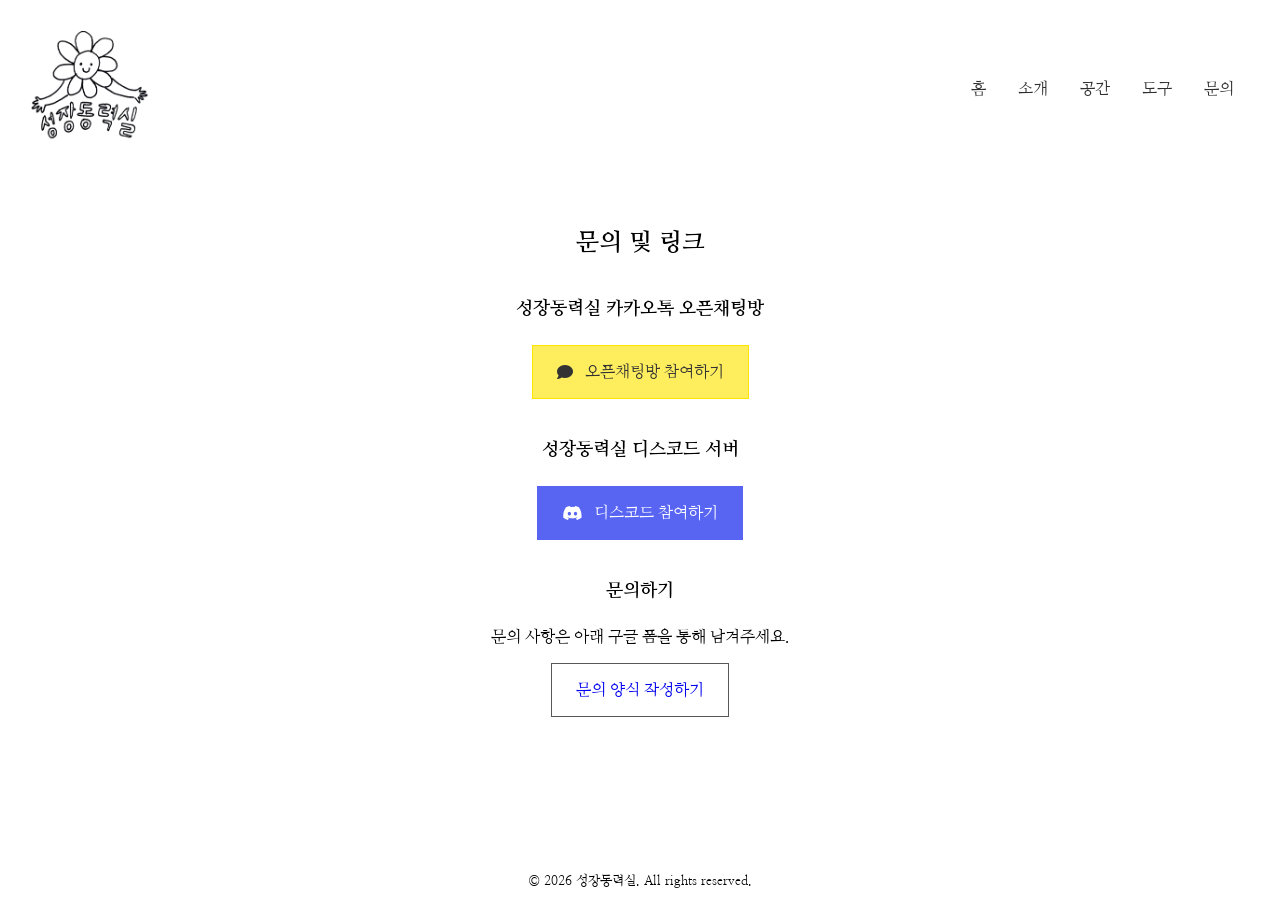
==== contact.html @ 50b49fe2 "initial commit" ====
<!doctype html>
<html lang="ko">
  <head>
    <meta charset="UTF-8" />
    <meta name="viewport" content="width=device-width, initial-scale=1.0" />
    <meta
      name="description"
      content="성장동력실의 연락 및 문의 페이지입니다. 카톡 오픈채팅방과 디스코드 서버 링크, 그리고 문의 양식을 통해 성장동력실에 연락할 수 있습니다."
    />
    <meta name="author" content="Ingrid Koh" />
    <title>연락 및 문의</title>
    <link
      href="https://fonts.googleapis.com/css2?family=Nanum+Myeongjo:wght@400;700&display=swap"
      rel="stylesheet"
    />
    <link rel="stylesheet" href="style.css" />
    <link rel="stylesheet" href="contact.css" />
    <link
      rel="stylesheet"
      href="https://cdnjs.cloudflare.com/ajax/libs/font-awesome/6.5.0/css/all.min.css"
    />
  </head>
  <body>
    <header>
      <a href="index.html" class="logo">
        <img src="illust-hero.png" alt="성장동력실 로고" />
      </a>
      <nav>
        <ul>
          <li><a href="index.html">홈</a></li>
          <li><a href="who-we-are.html">소개</a></li>
          <li><a href="study-space.html">공간</a></li>
          <li><a href="tools.html">도구</a></li>
          <li><a href="contact.html">문의</a></li>
        </ul>
      </nav>
    </header>

    <main>
      <h2>문의 및 링크</h2>

      <section id="kakao">
        <h2>성장동력실 카카오톡 오픈채팅방</h2>
        <a
          href="https://open.kakao.com/o/ggrXez5h"
          target="_blank"
          rel="noopener noreferrer"
          class="social-link kakao"
        >
          <i class="fa-solid fa-comment"></i>
          오픈채팅방 참여하기
        </a>
      </section>

      <section id="discord">
        <h2>성장동력실 디스코드 서버</h2>
        <a
          href="https://discord.gg/X3T97wVYXd"
          target="_blank"
          rel="noopener noreferrer"
          class="social-link discord"
        >
          <i class="fa-brands fa-discord"></i>
          디스코드 참여하기
        </a>
      </section>

      <section id="inquiry">
        <h2>문의하기</h2>
        <p>문의 사항은 아래 구글 폼을 통해 남겨주세요.</p>
        <a
          href="https://docs.google.com/forms/d/e/1FAIpQLSdsNwufP9dA5xRJlw2Zbqz-J8GXjS5h3ZoUSTIDv5auiPWZqw/viewform?usp=header"
          target="_blank"
          rel="noopener noreferrer"
          class="social-link"
          >문의 양식 작성하기</a
        >

        <!-- <p>문의 사항은 아래 메세지로 남겨주세요.</p>

        <form action="#" method="POST">
          <label for="nickname">카톡방 닉네임:</label>
          <input type="text" id="nickname" name="nickname" required />

          <label for="email">이메일:</label>
          <input type="email" id="email" name="email" required />

          <label for="message">메세지:</label>
          <textarea id="message" name="message" rows="10" cols="50"></textarea>

          <button type="submit">보내기</button>
        </form> -->
      </section>
    </main>

    <footer>
      <p>&copy; 2026 성장동력실. All rights reserved.</p>
    </footer>
  </body>
</html>
---- style.css ----
* {
  box-sizing: border-box;
  margin: 0;
  padding: 0;
}

body {
  background-color: #fff;
  font-family: "Nanum Myeongjo", serif;
  display: flex;
  flex-direction: column;
  min-height: 100vh;
}

header {
  display: flex;
  justify-content: space-between;
  align-items: center;
  padding: 30px;
  margin: 0px 0px 10px;
}

main {
  flex-grow: 1;
}

.logo img {
  width: 120px;
  height: auto;
}

nav ul {
  display: flex;
  list-style: none;
  justify-content: space-around;
}

li {
  padding: 0 1rem;
}

nav a:link {
  text-decoration: none;
  color: rgb(46, 46, 46);
}

nav a:visited {
  color: rgb(46, 46, 46);
}

nav a:hover {
  color: rgb(184, 161, 229);
  text-decoration: underline;
}

footer {
  font-size: small;
  padding: 30px 15px 10px;
  margin: 10px 0px 0px;
}
---- contact.css ----
main {
  flex-grow: 1;
  display: flex;
  flex-direction: column;
  align-items: center;
  padding: 40px 20px;
  gap: 40px;
}

main h2 {
  text-align: center;
}

section {
  width: 100%;
  max-width: 600px;
  display: flex;
  flex-direction: column;
  gap: 16px;
}

section h2 {
  font-size: 18px;
  margin-bottom: 8px;
}

.social-link {
  display: flex;
  align-items: center;
  align-self: center;
  gap: 12px;
  padding: 16px 24px;
  text-decoration: none;
  font-size: 16px;
  border: 1px solid #585858;
  transition: background-color 0.3s;
  max-width: 300px;
}

.social-link:visited {
  color: #333;
}

.discord:visited {
  color: white;
}

.social-link:hover {
  background-color: #f5f5f5;
}

.kakao {
  color: #333;
  background-color: #feee5e;
  border-color: #fee500;
}

.discord {
  color: white;
  background-color: #5865f2;
  border-color: #5865f2;
}

p {
  text-align: center;
}

/* 
form {
  display: flex;
  flex-direction: column;
  gap: 16px;
  width: 100%;
}

label {
  padding-left: 14px;
  font-size: 14px;
  color: #333;
}

input,
textarea {
  width: 100%;
  padding: 10px 14px;
  border: 1px solid #585858;
  font-family: "Nanum Myeongjo", serif;
  font-size: 14px;
  background-color: #fff;
}

input:focus,
textarea:focus {
  outline: none;
  border-color: #333;
}

button[type="submit"] {
  align-self: flex-start;
  padding: 12px 32px;
  background-color: #333;
  color: white;
  border: none;
  font-family: "Nanum Myeongjo", serif;
  font-size: 14px;
  cursor: pointer;
  transition: background-color 0.3s;
}

button[type="submit"]:hover {
  background-color: #555;
}
*/
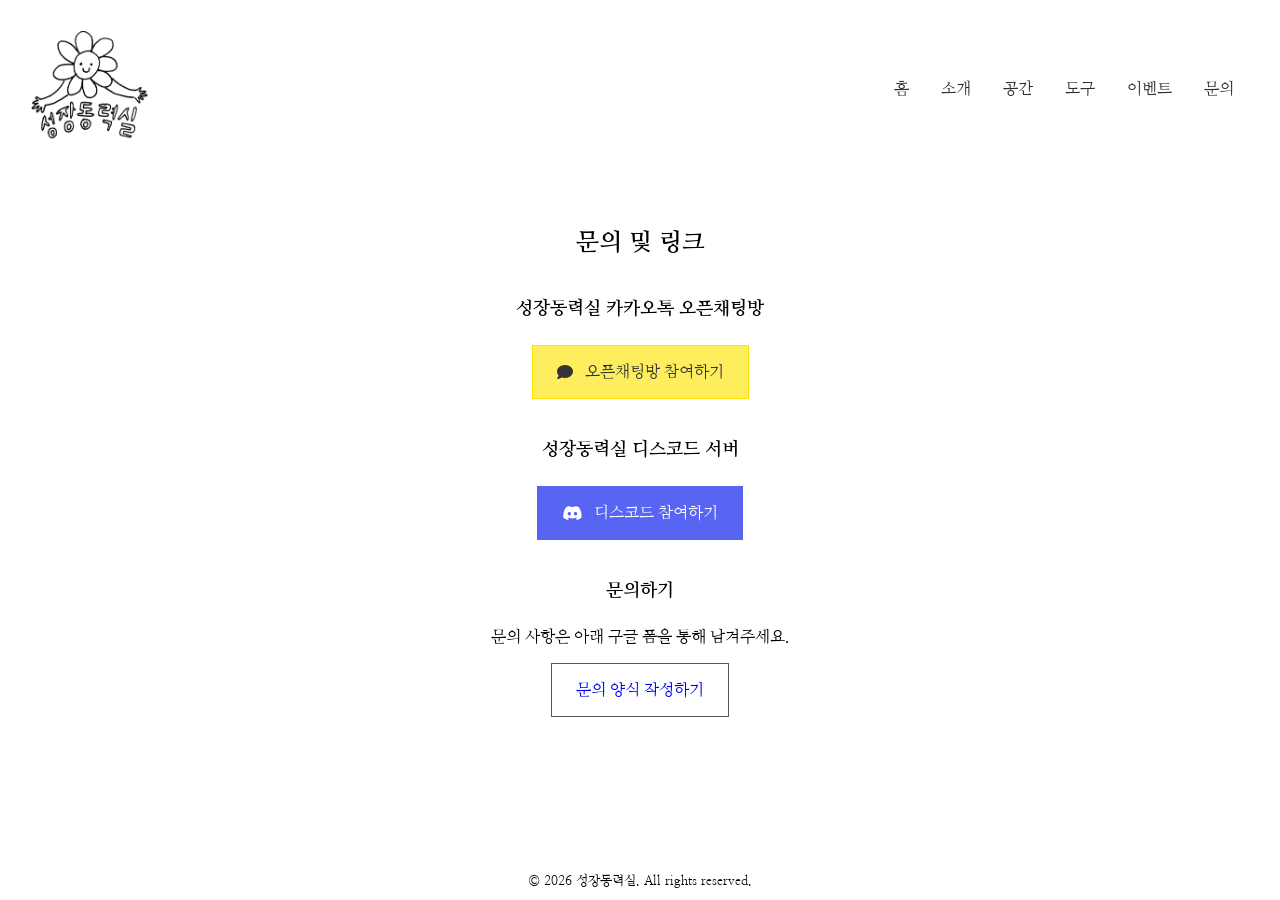
==== commit 49b52e53: "add events files" ====
--- a/contact.html
+++ b/contact.html
@@ -31,6 +31,7 @@
           <li><a href="who-we-are.html">소개</a></li>
           <li><a href="study-space.html">공간</a></li>
           <li><a href="tools.html">도구</a></li>
+          <li><a href="events.html">이벤트</a></li>
           <li><a href="contact.html">문의</a></li>
         </ul>
       </nav>
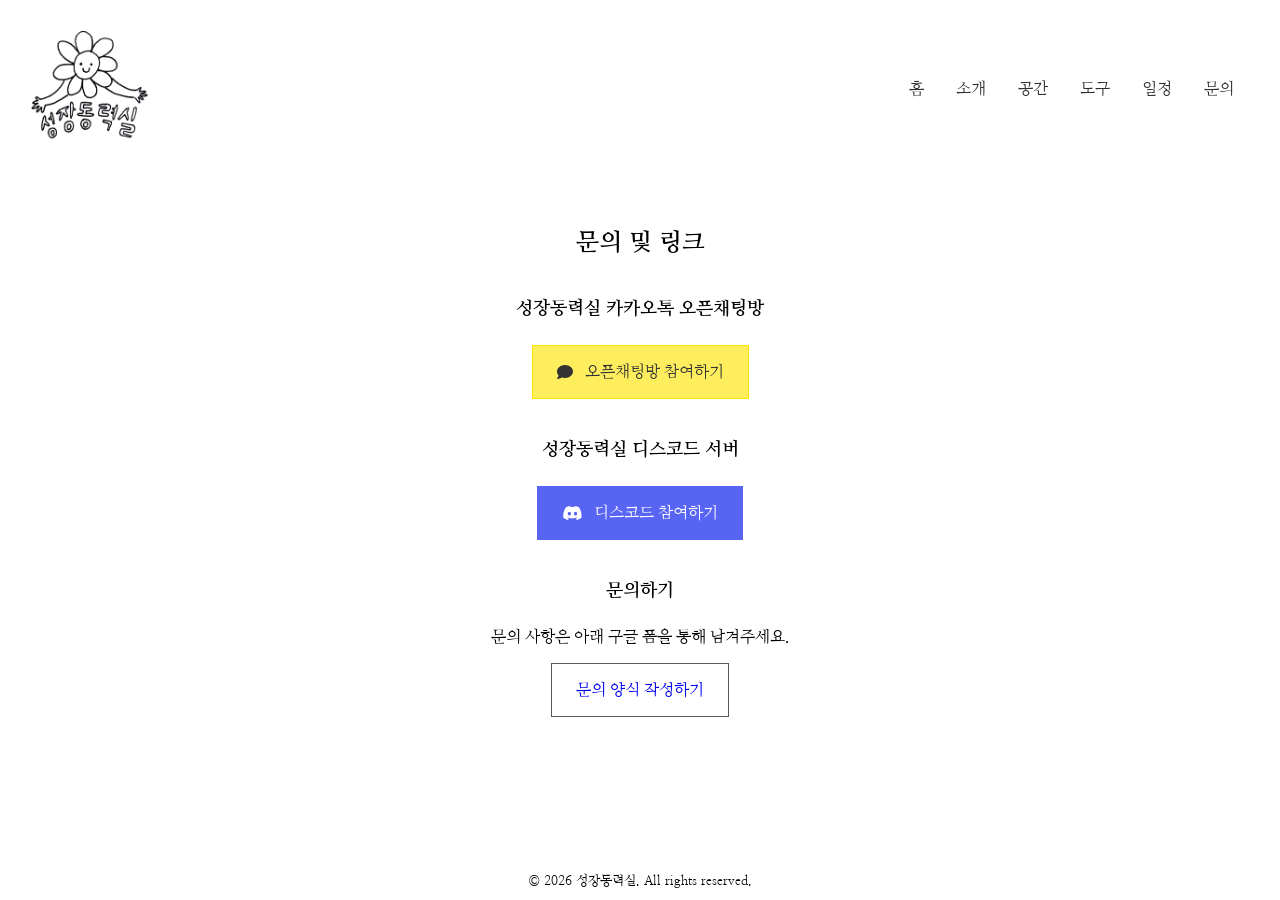
==== commit 77596c0f: "add event html" ====
--- a/contact.html
+++ b/contact.html
@@ -31,7 +31,7 @@
           <li><a href="who-we-are.html">소개</a></li>
           <li><a href="study-space.html">공간</a></li>
           <li><a href="tools.html">도구</a></li>
-          <li><a href="events.html">이벤트</a></li>
+          <li><a href="events.html">일정</a></li>
           <li><a href="contact.html">문의</a></li>
         </ul>
       </nav>
